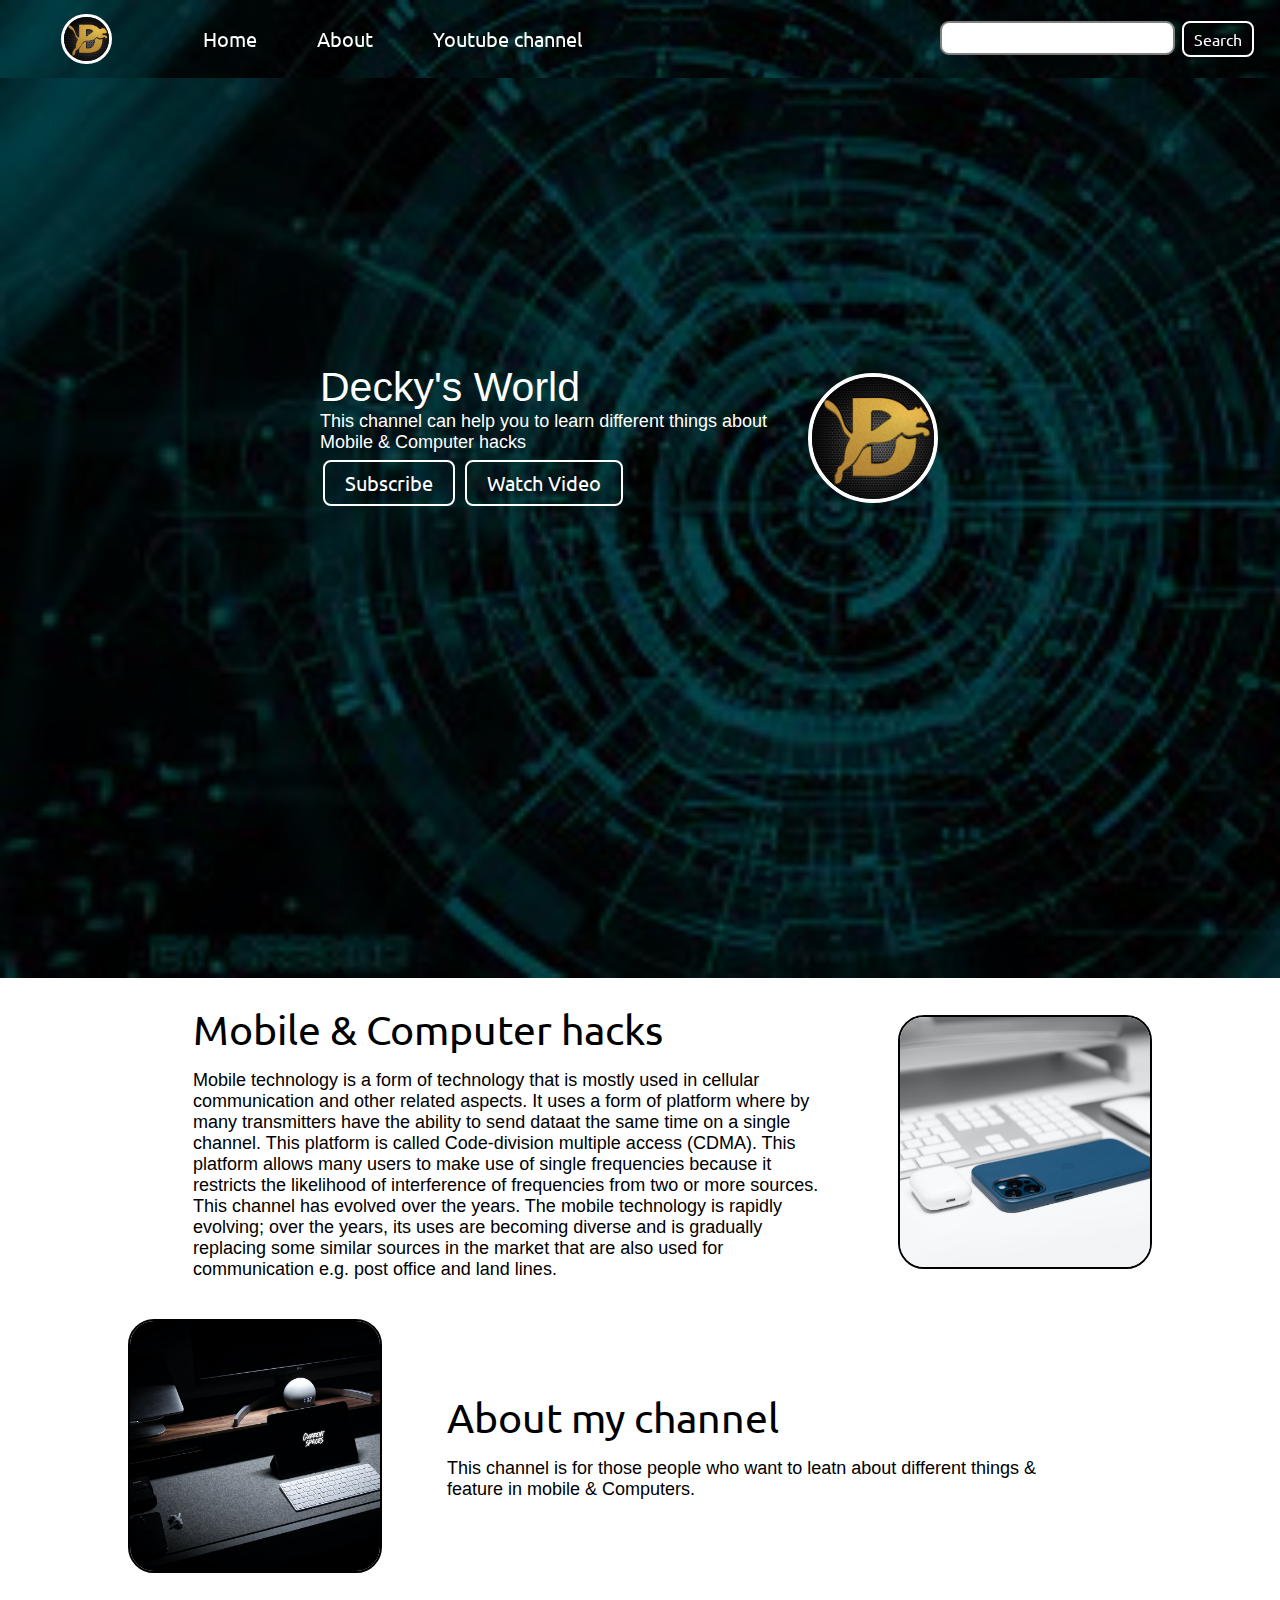
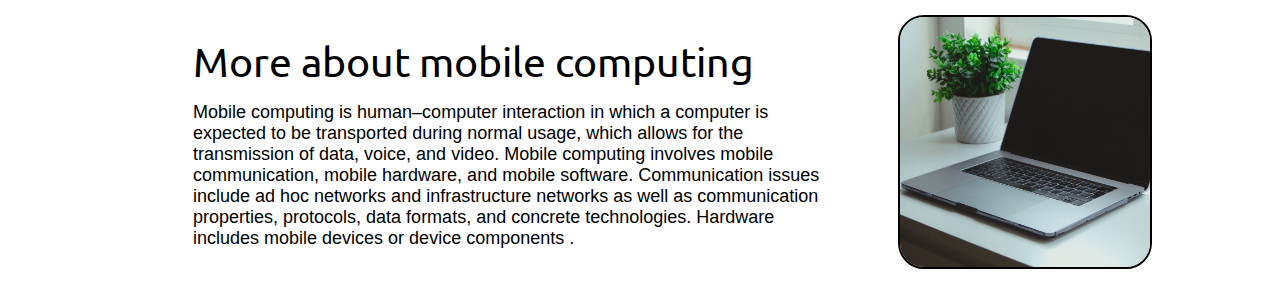
==== index.html @ 6eeabdc7 "DeckysWorld YouTube channel" ====
<!DOCTYPE html>
<html lang="en">

<head>
    <meta charset="UTF-8">
    <meta name="viewport" content="width=device-width, initial-scale=1.0">
    <link rel="stylesheet" href="css/style.css">
    <link rel="stylesheet" href="css/responsive.css">
    <title>Decky's World - Computer and mobile hacks</title>
</head>

<body>
    <nav class="navbar background h-nav-resp">
        <ul class="nav-list v-class-resp">
            <div class="logo"><img src="img/logo d.png" alt="logo"></div>
            <li><a href="#">Home</a></li>
            <li><a href="#about">About</a></li>
            <li><a href="https://www.youtube.com/channel/UCaKZfZVkNa0NwHhmEe15cLQ">Youtube channel</a></li>
        </ul>

        <div class="rightNav v-class-resp">
            <input type="text" name="search" id="search">
            <button class="btn btn-sm">Search</button></div>
            <div class="burger">
                <div class="line"></div>
                <div class="line"></div>
                <div class="line"></div>
        </div>
    </nav>

    

    <section class="background firstSection">
        <div class="box-main">
            <div class="firstHalf">
                <p class="text-big">Decky's World</p>
                <p class="text-small">This channel can help you to learn different things about Mobile & Computer hacks
                </p>
                <div class="buttons">
                    <a href="https://www.youtube.com/channel/UCaKZfZVkNa0NwHhmEe15cLQ">
                        <button class="btn">Subscribe</button></a>
                    <a href="in.html">
                    <button class="btn">Watch Video</button></a>

                </div>
            </div>

            <div class="secondHalf">
                <img src="img/logo d.png" alt="logo image">
            </div>
        </div>
    </section>

    <section class="section">
        <div class="paras">
            <p class="sectionTag text-big">Mobile & Computer hacks</p>
            <p class="sectionSubTag text-small">Mobile technology is a form of technology that is mostly used in
                cellular communication and other related aspects. It uses a form of platform where by many transmitters
                have the ability to send dataat the same time on a single channel. This platform is called Code-division
                multiple access (CDMA). This platform allows many users to make use of single frequencies because it
                restricts the likelihood of interference of frequencies from two or more sources. This channel has
                evolved over the years. The mobile technology is rapidly evolving; over the years, its uses are becoming
                diverse and is gradually replacing some similar sources in the market that are also used for
                communication e.g. post office and land lines. </p>
        </div>
        <div class="thumbnail">
            <img src="img/photo-1616364849413-dd3293b37581.jpg" alt="laptop image" class="imgFluid">
        </div>
    </section>

    <section class="section section-left" id="about">
        <div class="paras">
            <p class="sectionTag text-big">About my channel</p>
            <p class="sectionSubTag text-small">This channel is for those people who want to leatn about different things & feature in mobile & Computers.</p>
        </div>
        <div class="thumbnail">
            <img src="img/photo-1616266126575-1471ec059439.jpg" alt="laptop image" class="imgFluid">
        </div>
    </section>
    <section class="section" id="services">
        <div class="paras">
            <p class="sectionTag text-big">More about mobile computing</p>
            <p class="sectionSubTag text-small">Mobile computing is human–computer interaction in which a computer is
                expected to be transported during normal usage, which allows for the transmission of data, voice, and
                video. Mobile computing involves mobile communication, mobile hardware, and mobile software.
                Communication issues include ad hoc networks and infrastructure networks as well as communication
                properties, protocols, data formats, and concrete technologies. Hardware includes mobile devices or
                device components .</p>


        </div>
        <div class="thumbnail">
            <img src="img/photo-1617194242688-1283f274e46d.jpg" alt="laptop image"
                class="imgFluid">
        </div>
    </section>

    </p>
    </footer>
    <script src="js/resp.js"></script>

</body>

</html>
---- css/style.css ----
@import url('https://fonts.googleapis.com/css2?family=Ubuntu&display=swap');
*{
    margin: 0;
    padding:0;
}

html{
    scroll-behavior: smooth;
}
.logo{
    width:20%;
    display: flex;
    justify-content: center;
    align-items: center;
}
.logo img{
    width: 26%;
    border: 3px solid white;
    border-radius: 50px;
    margin: 5px;
}
.navbar{
    display: flex;
    align-items: center;
    justify-content: center;
    position: sticky;
    top:0;
    cursor: pointer;
    
}

.nav-list{
    width: 70%; 
    display: flex; 
    align-items: center;
}

.nav-list li{
    list-style: none;
    padding: 26px 30px;
}

.nav-list li a{
    text-decoration: none;
    color: white;
    font-size: 20px;
    font-family: 'Ubuntu', sans-serif;
}

.nav-list li a:hover{ 
    color: rgb(197, 194, 194);
}

.rightNav{ 
    width: 30%;
    text-align: right;
    padding: 0 23px;
}

#search{
    padding: 5px;
    font-size: 17px;
    border: 2px solid grey;
    border-radius: 9px;
}

.background{
    background: rgba(0, 0, 0, 0.7) url('../img/back2.jpg');
    background-size: cover;
    background-blend-mode: darken;
}

.firstSection{
    height: 100vh;
}

.box-main{
    display: flex;
    justify-content: center;
    align-items: center;
    color: white;
    font-family: 'Segoe UI', Tahoma, Geneva, Verdana, sans-serif;
    max-width: 50%;
    margin: auto;
        height: 80%;
}

.firstHalf{
    width: 80%;
    display: flex;
    flex-direction: column;
    justify-content: center;
}

.secondHalf{
    width: 30%;
}

.secondHalf img{
    width: 70%; 
    border: 4px solid white;
    border-radius: 150px;
    display: block;
    margin: auto;
}

button a{
    text-decoration: none;
    color: white
}

.text-big{
    font-size: 41px;
}

.text-small{
    font-size: 18px;
}

.btn{
    padding: 8px 20px;
    margin: 7px 3px;
    border: 2px solid white;
    border-radius: 8px; 
    background: none;
    color: white;
    cursor: pointer;
    font-family: 'Ubuntu', sans-serif;
    font-size: 20px;
    
}

.btn-sm{
    padding: 6px 10px;
    vertical-align: middle;
    font-size: 16px;
    
}

.btn-dark{
    color: black;
        border: 2px solid grey;
        

}
.section{ 
    display: flex;
    align-items: center;
    justify-content: space-evenly;
    max-width: 80%;
    margin: auto;
    font-family: 'Ubuntu', sans-serif;
    padding: 10px;
}

.section-left{
    flex-direction: row-reverse;
}

.paras{
    padding: 0px 65px;
}

.sectionTag{
    padding: 16px 0;
}

.sectionSubTag{
    font-family: 'Segoe UI', Tahoma, Geneva, Verdana, sans-serif;
}

.thumbnail img{
    width: 250px;
    border: 2px solid black;
    border-radius: 26px;
    margin-top: 19px;
}

.contact{
    background-color: #f6f5f4;
    height: 8752.8px;
}
.text-center{

    text-align: center;
    padding-top: 30px;
   font-family: 'Ubuntu', sans-serif;
       font-size: 35px;
}

.form{
    max-width: 62%;
    margin: 25px auto;
}

.form-input{
    margin: 14px 0;
    padding: 5px 13px;
    width: 100%; 
    font-size: 19px;
    border: 2px solid grey;
    border-radius: 6px;
    font-family: 'Segoe UI', Tahoma, Geneva, Verdana, sans-serif;
}
.text-footer{
    text-align: center;
    padding: 30px 0;
   font-family: 'Ubuntu', sans-serif; 
   display: flex;
   justify-content: center;
   color: white;
   
}

.burger{
    display: none;
    position: absolute;
    cursor: pointer;
    right: 5%;
    top:15px;
}
.line{
    width: 33px;
    background-color: white;
    height: 4px;
    margin: 5px 3px;
}
---- css/responsive.css ----
@media only screen and (max-width: 1140px){
    .nav-list{
        flex-direction: column;
    }
    .navbar{
        height: 447px;
        flex-direction: column;
        transition: all 0.7s ease-out;
    }
    .rightNav{
        text-align: center;
    }
    .box-main{
        flex-direction: column-reverse;
        max-width: 100%;
    }

    #search{
        width: 100%;
    }
    .burger{
    display: block;
    }
    .h-nav-resp{
        height: 72px;
    }
    .v-class-resp{
        opacity: 0;
    }
    .section{
        flex-direction: column-reverse;
    }
    .text-small{
        text-align: center;
    }
    .text-big{
        text-align: center;
    }
    .buttons{
        text-align: center;
    }
    .paras {
    padding: 0px;
}
}
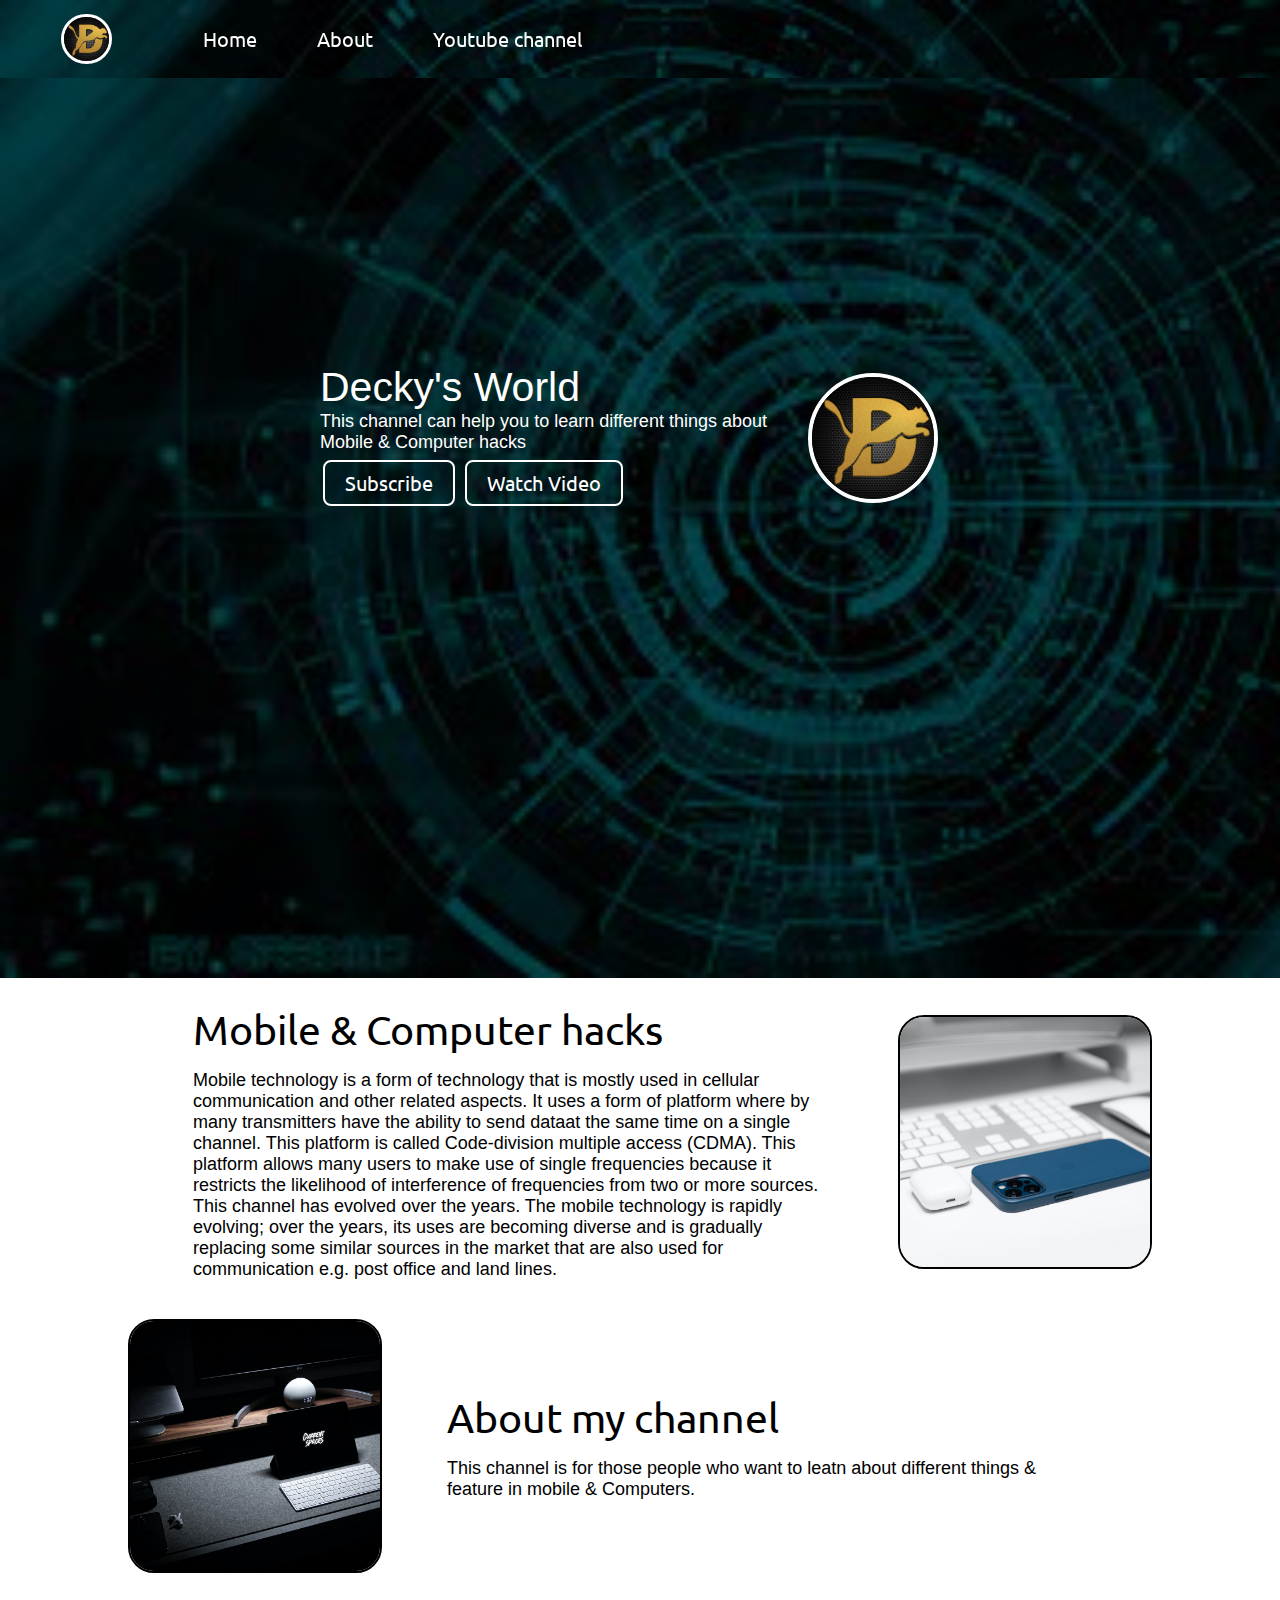
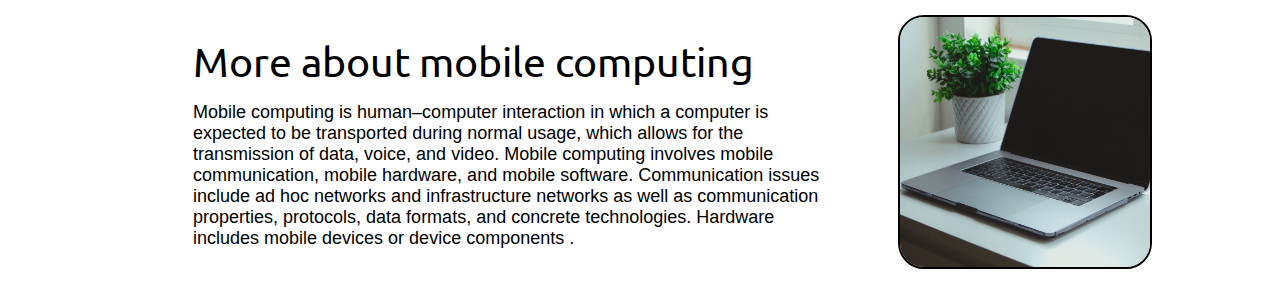
==== commit d2558957: "search" ====
--- a/index.html
+++ b/index.html
@@ -19,8 +19,7 @@
         </ul>
 
         <div class="rightNav v-class-resp">
-            <input type="text" name="search" id="search">
-            <button class="btn btn-sm">Search</button></div>
+            
             <div class="burger">
                 <div class="line"></div>
                 <div class="line"></div>
@@ -101,4 +100,4 @@
 
 </body>
 
-</html>+</html>
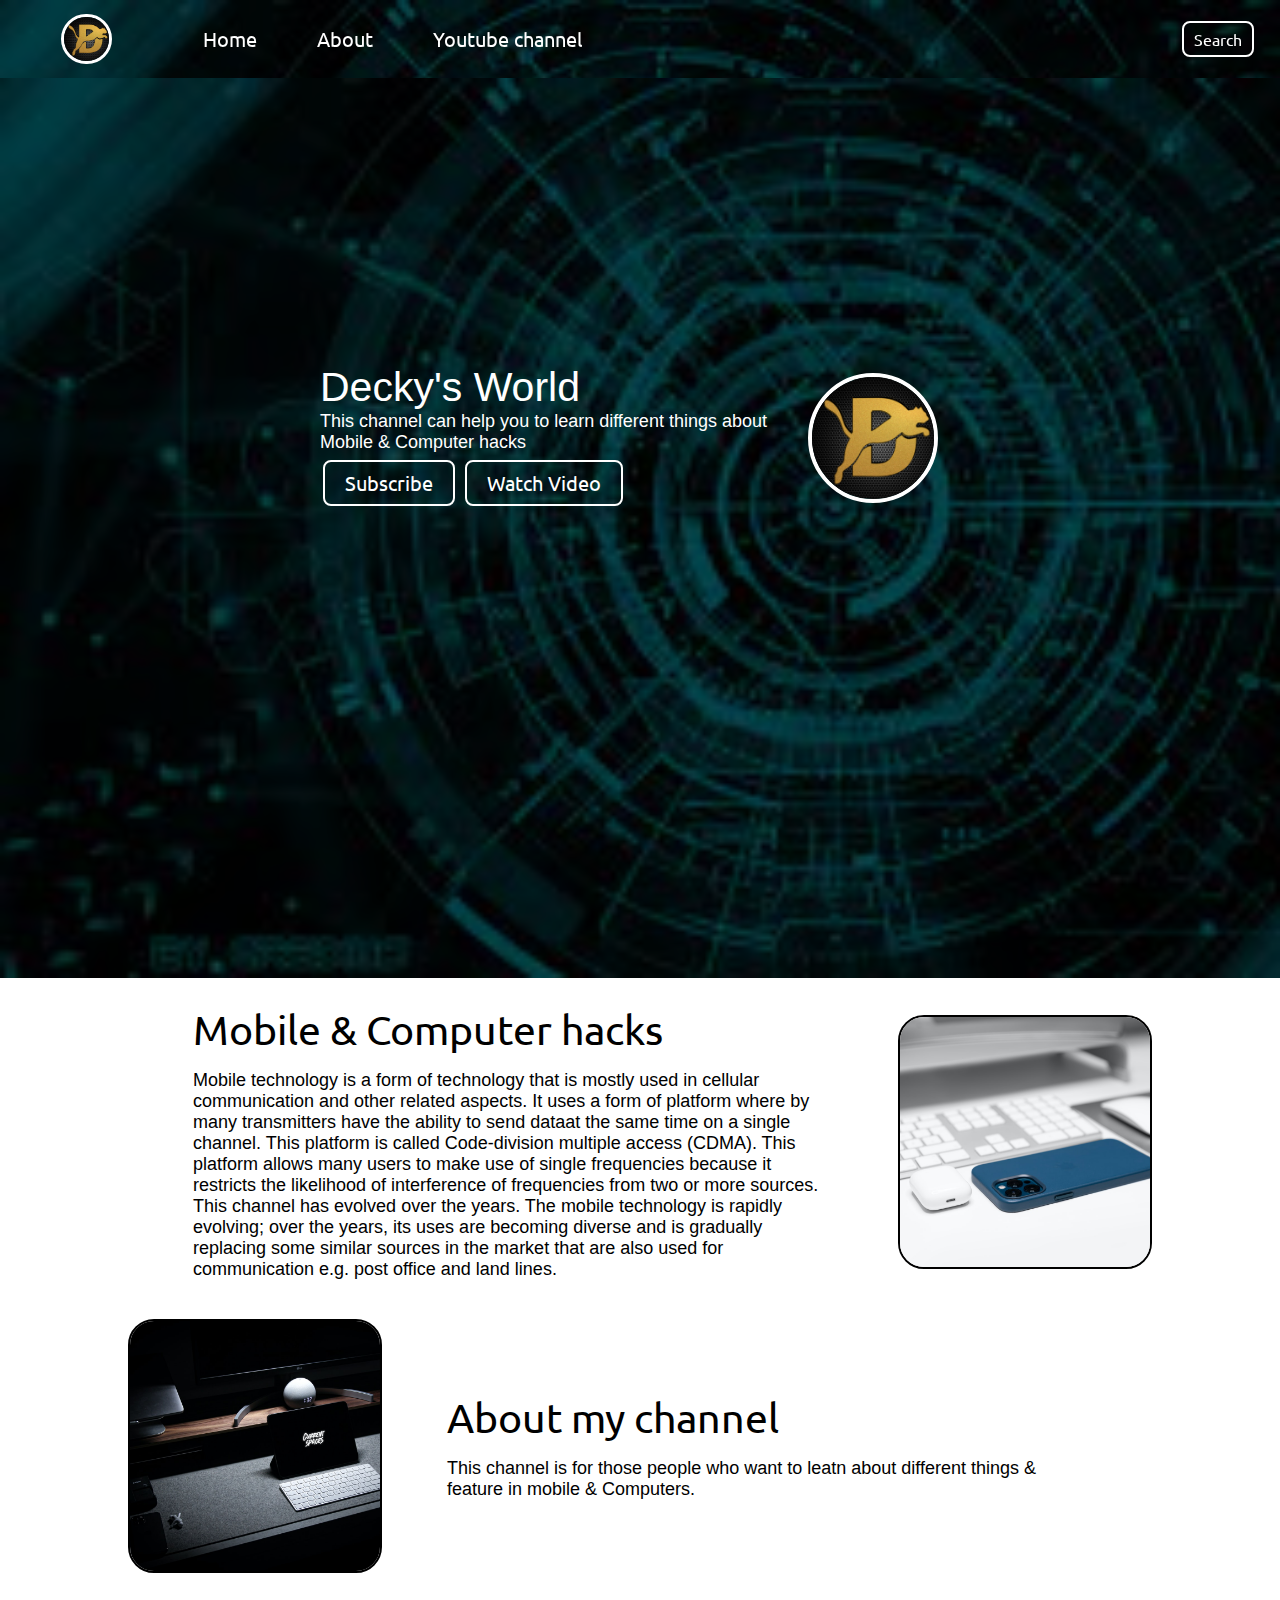
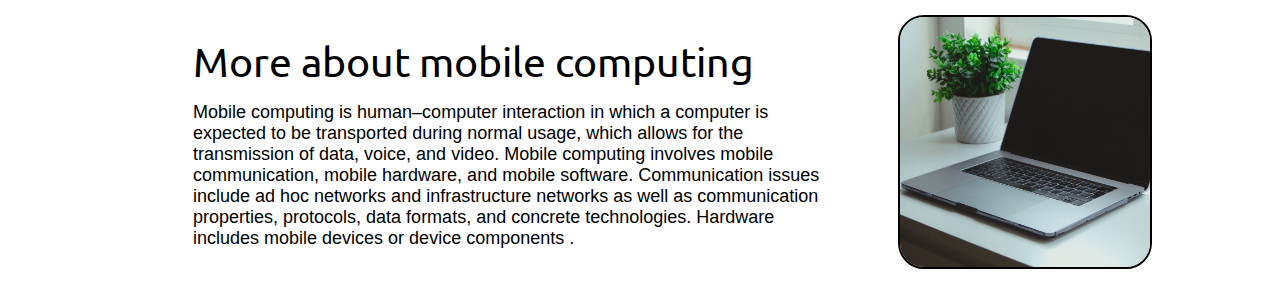
==== commit 6acea5af: "Update index.html" ====
--- a/index.html
+++ b/index.html
@@ -19,7 +19,7 @@
         </ul>
 
         <div class="rightNav v-class-resp">
-            
+            <button class="btn btn-sm">Search</button>
             <div class="burger">
                 <div class="line"></div>
                 <div class="line"></div>
--- a/css/responsive.css
+++ b/css/responsive.css
@@ -20,6 +20,10 @@
     }
     .burger{
     display: block;
+    position: absolute;
+    cursor: pointer;
+    right: 5%;
+    top: 15px;
     }
     .h-nav-resp{
         height: 72px;
@@ -42,4 +46,4 @@
     .paras {
     padding: 0px;
 }
-}+}
